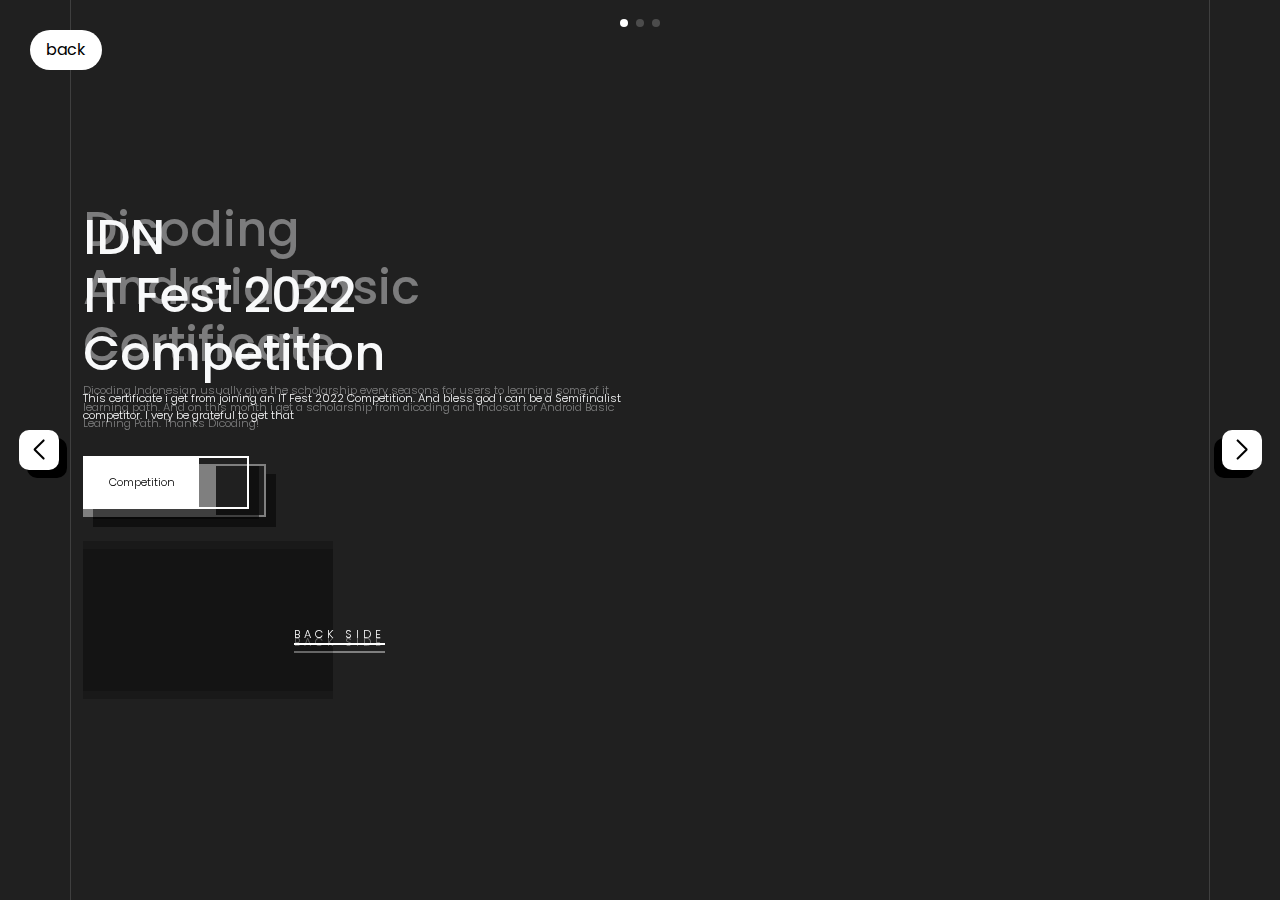
==== certificate.html @ d7dfad8f "first commit" ====
<!DOCTYPE html>
<html lang="en">

<head>
    <meta charset="UTF-8">
    <meta http-equiv="X-UA-Compatible" content="IE=edge">
    <meta name="viewport" content="width=device-width, initial-scale=1.0">
    <link rel="stylesheet" href="https://cdn.jsdelivr.net/npm/swiper@8/swiper-bundle.min.css" />
    <link rel="stylesheet" href="/certificate.css">
    <link href="https://cdn.jsdelivr.net/npm/bootstrap@5.2.2/dist/css/bootstrap.min.css" rel="stylesheet">
    <link rel="stylesheet" href="https://unicons.iconscout.com/release/v4.0.0/css/line.css">
    <title>Certificate</title>
</head>

<body>

    <section class="certificate text-light">

        <a href="/index.html" class="btn-back">
            <i class="uil uil-arrow-left"></i>
            back
        </a>

        <!-- Slider main container -->
        <div class="swiper">
            <div class="swiper-pagination"></div>
            <div class="swiper-wrapper">
                <!-- Slides -->
                <div style="background-image: url(http://drive.google.com/uc?export=view&id=1UDpopTLPmvOxt7VvrtKjDnQh6ljpm6OU);"
                    class="swiper-slide">
                    <div class="container h-100">
                        <div class="row">
                            <div class="col-md-6">
                                <h1>IDN <br> IT Fest 2022 <br> Competition</h1>
                                <p>This certificate i get from joining an IT Fest 2022 Competition. And bless god i can be a Semifinalist competitor. I very be grateful to get that</p>
    
                                <a href="#" class="btn-cert">
                                    <p>Competition</p>
                                    <i class="uil uil-award"></i>
                                </a>
    
                                <div class="img-cert-back">
                                    <p class="text-white px-2">BACK SIDE</p>
                                </div>
                            </div>
                            <div class="col-md-6 img">
                                <div style="background-image:url(http://drive.google.com/uc?export=view&id=1UDpopTLPmvOxt7VvrtKjDnQh6ljpm6OU) ;" class="img-cert">
                                    <p>FRONT SIDE</p>
                                </div>
                            </div>
                        </div>
                    </div>
                </div>


                <div style="background-image: url(http://drive.google.com/uc?export=view&id=1kTLLKosHvq5IadkdMGxqFfA5C0HYm2jv
                );"
                    class="swiper-slide">
                    <div class="container h-100">
                        <div class="row">
                            <div class="col-md-6">
                                <h1>IDN <br> IT Fest 2021 <br> Competition</h1>
                                <p>This certificate i get from joining an IT Fest 2021 Competition. And bless god i can be a Semifinalist competitor. I very be grateful to get that</p>
    
                                <a href="#" class="btn-cert">
                                    <p>Competition</p>
                                    <i class="uil uil-award"></i>
                                </a>
    
                                <div class="img-cert-back">
                                    <p class="text-white px-2">BACK SIDE</p>
                                </div>
                            </div>
                            <div class="col-md-6 img">
                                <div style="background-image:url(http://drive.google.com/uc?export=view&id=1kTLLKosHvq5IadkdMGxqFfA5C0HYm2jv
                                ) ;" class="img-cert">
                                    <p>FRONT SIDE</p>
                                </div>
                            </div>
                        </div>
                    </div>
                </div>


                <div style="background-image: url(http://drive.google.com/uc?export=view&id=1eGwKL9s7hUyaqdQIeB9fPg3MSaKRqQqB
                );"
                    class="swiper-slide">
                    <div class="container h-100">
                        <div class="row">
                            <div class="col-md-6">
                                <h1>Dicoding <br> Android Basic <br> Certificate</h1>
                                <p>Dicoding Indonesian usually give the scholarship every seasons for users to learning some of it learning path. And on this month i get a scholarship from dicoding and Indosat for Android Basic Learning Path. Thanks Dicoding!</p>
    
                                <a href="#" class="btn-cert">
                                    <p>Learnging Path</p>
                                    <i class="uil uil-book-alt"></i>
                                </a>
    
                                <div style="background-image: url(http://drive.google.com/uc?export=view&id=1rtEhdWFBoNQBMemOBMejfjK0uk5wIun_);" class="img-cert-back">
                                    <p class="text-white px-2">BACK SIDE</p>
                                </div>
                            </div>
                            <div class="col-md-6 img">
                                <div style="background-image:url(http://drive.google.com/uc?export=view&id=1eGwKL9s7hUyaqdQIeB9fPg3MSaKRqQqB
                                ) ;" class="img-cert">
                                    <p>FRONT SIDE</p>
                                </div>
                            </div>
                        </div>
                    </div>
                </div>
            </div>

            <!-- If we need navigation buttons -->
            <div class="swiper-button-prev"></div>
            <div class="swiper-button-next"></div>

            <!-- If we need scrollbar -->
        </div>
    </section>

    <script src="https://cdn.jsdelivr.net/npm/bootstrap@5.2.2/dist/js/bootstrap.bundle.min.js"></script>
    <script src="https://cdn.jsdelivr.net/npm/swiper@8/swiper-bundle.min.js"></script>

    <script>
        const swiper = new Swiper('.swiper', {
            // Optional parameters
            loop: true,
            effect: 'fade',
            spaceBetween: 30,

            // If we need pagination
            pagination: {
                el: '.swiper-pagination',
                clickable: true,
            },

            // Navigation arrows
            navigation: {
                nextEl: '.swiper-button-next',
                prevEl: '.swiper-button-prev',
            },

            // And if we need scrollbar
            scrollbar: {
                el: '.swiper-scrollbar',
            },
        });
    </script>
</body>

</html>
---- certificate.css ----
@import url('https://fonts.googleapis.com/css2?family=Poppins:wght@100;200;300;400;500;600;700;800;900&display=swap');

*{    
    font-family: 'Poppins', sans-serif;

}

body{
    margin: 0;
    padding: 0;
    height: 100vh;
    position: relative;
    

}

.container{
  border-left: 0.1px solid rgba(255, 255, 255, 0.1);
  border-right: 0.1px solid rgba(255, 255, 255, 0.1);
}

.swiper {
  width: 100vw;
  min-height: 100vh;
  background: gray;
}
.swiper-pagination{
  top: 10px;
  left:0;
  width:100%
}

.btn-back{
    padding: .5rem 1rem;
    background: white;
    z-index: 100;
    position: absolute;
    top: 30px;
    left: 30px;
    border-radius: 30px;
    text-decoration: none;
    color: black;
    font-size: 1rem;
    transition: .5s;
    display: flex;
}

.btn-back:hover{
    left: 50px;
    opacity: 0.8;
    color: black;
}


.swiper-wrapper{
  width: 100%;
  height: 100%;
}

.swiper-slide{
  width: 100vw;
  background-size: cover;
  background-repeat: no-repeat;
  background-position: center;
  height: 100vh;
}

.swiper-slide::before{
    content: "";
    display: block;
    width: 100vw;
    height: 100vh;
    position: absolute;
    background: rgba(0, 0, 0, 0.5);
    z-index: -1;
}

.swiper-pagination-bullet{
  background-color: white;
}

.swiper-button-prev{
  left: 25px;
}

.swiper-button-prev::after{
  color: black;
  font-size: 20px;
  font-weight: 800;
  background: white;
  padding: 10px 15px;
  border-radius: 10px;
  box-shadow: 8px 8px rgba(0, 0, 0, 1);
  transition: .5s;
}

.swiper-button-prev:active::after{
  box-shadow: 0px 0px 0px 0px transparent;
}

.swiper-button-next{
  right: 25px;
}


.swiper-button-next::after{
  color: black;
  font-size: 20px;
  font-weight: 800;
  background: white;
  padding: 10px 15px;
  border-radius: 10px;
  box-shadow: -8px 8px rgba(0, 0, 0, 1);
  transition: .5s;
}

.container  h1{
  font-weight: 500;
  font-size: 3rem;
}

.container  p{
  font-size: 0.7rem;
  font-weight: 300;
  width: 100%;
}

.container{
  display: flex;
  flex-direction: column;
  justify-content: center;
}

.swiper-button-next:active::after{
  box-shadow: 0px 0px 0px 0px transparent;
}


.btn-cert{
  text-decoration: none;
  border: 2px solid white;
  width: fit-content;
  display: flex;
  align-items: center;
  justify-content: center;
  cursor: pointer;
  height: fit-content;
  box-shadow: 10px 10px rgba(0, 0, 0, 0.5);
  margin: 2rem 0;
}


.btn-cert p{
  width: fit-content;
  height: fit-content;
  padding: 1rem 1.5rem ;
  margin: 0;
  color: black;
  background: white;
}

.btn-cert i{
  font-size: 20px;
  padding: 0 1.5rem;
  color: white;
}

.img-cert-back{
  width: 250px;
  height: 150px;
  background-size: cover;
  background-repeat: no-repeat;
  display: flex;
  align-items: flex-end;
  justify-content: end;
}

.img-cert-back::before{
    content: "";
    width: 250px;
    height: 150px;
    position: absolute;
    z-index: 1;
    background: rgba(0, 0, 0, 0.2);
}

.img-cert-back p{
  display: flex;
  flex-direction: column;
  width: fit-content;
  font-weight: 300;
  right: -60px;
  bottom: 30px;
  position: relative;
  letter-spacing: 4px;
  z-index: 100;
}

.img-cert-back p:after{
  content: "";
  display: block;
  width: 100%;
  height: 2px;
  background: white;
}

.img-cert{
    width: 400px;
    height: 250px;
    background-repeat: no-repeat;
    background-size: cover;
    display: flex;
    align-items: flex-end;
    justify-content: start;
}

.img{
    display: flex;
    justify-content: center;
}

.img-cert p{
    display: none;
}

@media (max-width: 850px) {
    .img{
        padding: 2rem 0;
        justify-content: end;
    }

    .img-cert{
        width: 250px;
        height: 150px;
    }

    .img-cert p{
        display: flex;
        flex-direction: column;
        width: fit-content;
        font-weight: 300;
        left: -60px;
        bottom: 30px;
        position: relative;
        letter-spacing: 4px;
    }
    .img-cert p:after{
        content: "";
        display: block;
        width: 100%;
        height: 2px;
        background: white;
      }
}

@media (max-width: 400px) {
    .container h1{
        font-size: 2rem;
    }
}
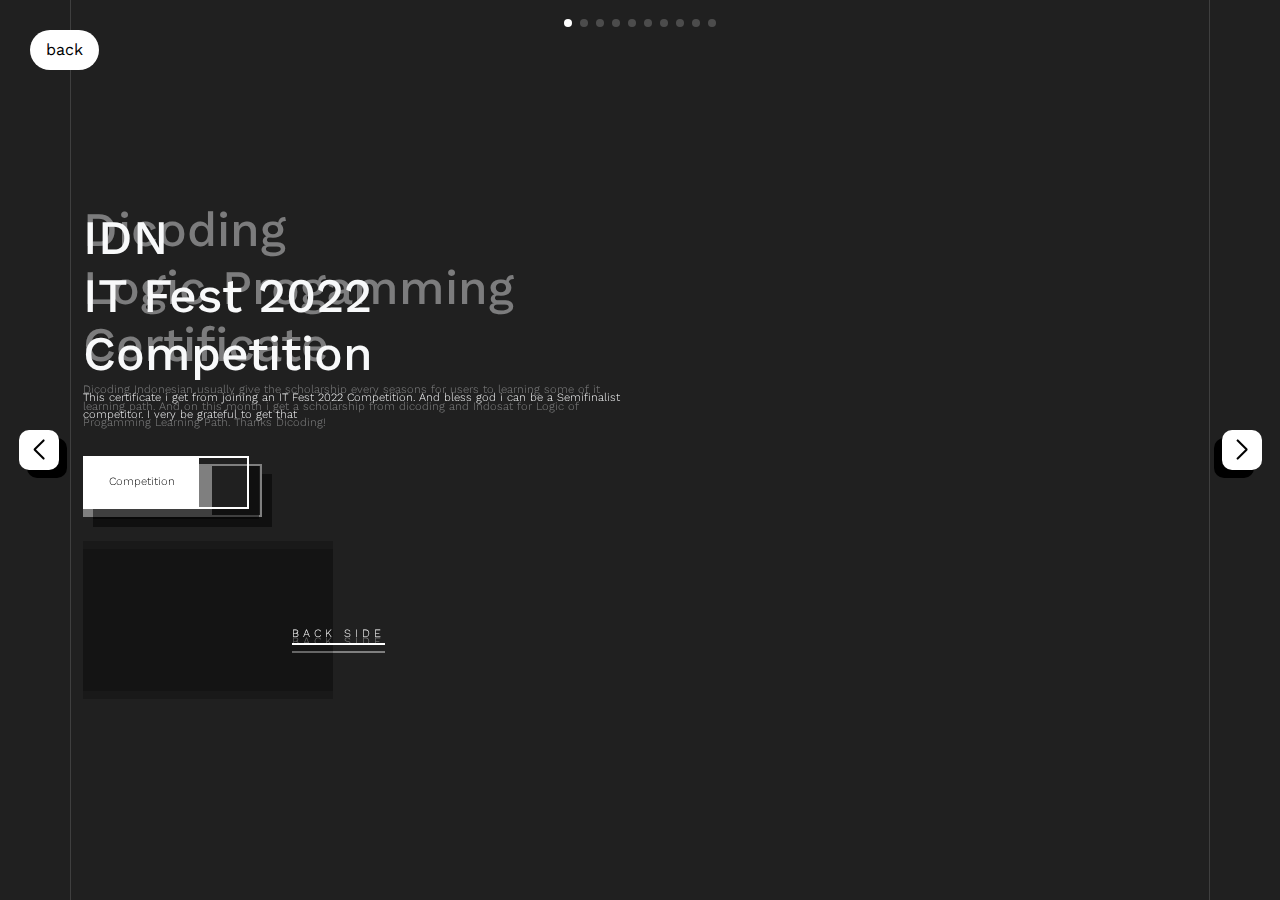
==== commit 2f1a01a3: "commit" ====
--- a/certificate.html
+++ b/certificate.html
@@ -109,6 +109,196 @@
                         </div>
                     </div>
                 </div>
+
+                <div style="background-image: url(http://drive.google.com/uc?export=view&id=10IHNVE8cS8xwMqtUmhPKJCO1WFL1CJr3);"
+                    class="swiper-slide">
+                    <div class="container h-100">
+                        <div class="row">
+                            <div class="col-md-6">
+                                <h1>Dicoding <br> Web Basic <br> Certificate</h1>
+                                <p>Dicoding Indonesian usually give the scholarship every seasons for users to learning some of it learning path. And on this month i get a scholarship from dicoding and Indosat for Website Basic Learning Path. Thanks Dicoding!</p>
+    
+                                <a href="#" class="btn-cert">
+                                    <p>Learnging Path</p>
+                                    <i class="uil uil-book-alt"></i>
+                                </a>
+    
+                                <div style="background-image: url(http://drive.google.com/uc?export=view&id=15D6oX1zhETEEfa7-CYOkKCdxzqwsqAxT);" class="img-cert-back">
+                                    <p class="text-white px-2">BACK SIDE</p>
+                                </div>
+                            </div>
+                            <div class="col-md-6 img">
+                                <div style="background-image:url(http://drive.google.com/uc?export=view&id=10IHNVE8cS8xwMqtUmhPKJCO1WFL1CJr3
+                                ) ;" class="img-cert">
+                                    <p>FRONT SIDE</p>
+                                </div>
+                            </div>
+                        </div>
+                    </div>
+                </div>
+
+                <div style="background-image: url(http://drive.google.com/uc?export=view&id=16lJAxYd4nvbYzfmhBEMVgfAoepp-Y2qK);"
+                    class="swiper-slide">
+                    <div class="container h-100">
+                        <div class="row">
+                            <div class="col-md-6">
+                                <h1>Dicoding <br> javascript <br> Certificate</h1>
+                                <p>Dicoding Indonesian usually give the scholarship every seasons for users to learning some of it learning path. And on this month i get a scholarship from dicoding and Indosat for Javascript Learning Path. Thanks Dicoding!</p>
+    
+                                <a href="#" class="btn-cert">
+                                    <p>Learnging Path</p>
+                                    <i class="uil uil-book-alt"></i>
+                                </a>
+    
+                                <div style="background-image: url(http://drive.google.com/uc?export=view&id=1NXjeVXjfk3Gi4C3tPOoz4Z6QU-RoiVC8);" class="img-cert-back">
+                                    <p class="text-white px-2">BACK SIDE</p>
+                                </div>
+                            </div>
+                            <div class="col-md-6 img">
+                                <div style="background-image:url(http://drive.google.com/uc?export=view&id=16lJAxYd4nvbYzfmhBEMVgfAoepp-Y2qK
+                                ) ;" class="img-cert">
+                                    <p>FRONT SIDE</p>
+                                </div>
+                            </div>
+                        </div>
+                    </div>
+                </div>
+
+                <div style="background-image: url(http://drive.google.com/uc?export=view&id=1jwOEROJ8SzhKtxq0ZDV2DdB0aP3m2sKA);"
+                    class="swiper-slide">
+                    <div class="container h-100">
+                        <div class="row">
+                            <div class="col-md-6">
+                                <h1>Dicoding <br> Kotlin Basic <br> Certificate</h1>
+                                <p>Dicoding Indonesian usually give the scholarship every seasons for users to learning some of it learning path. And on this month i get a scholarship from dicoding and Indosat for Kotlin Basic Learning Path. Thanks Dicoding!</p>
+    
+                                <a href="#" class="btn-cert">
+                                    <p>Learnging Path</p>
+                                    <i class="uil uil-book-alt"></i>
+                                </a>
+    
+                                <div style="background-image: url(http://drive.google.com/uc?export=view&id=1Pvyw2CKwAZ34tErsoCgE8b_UqW3FWo-c);" class="img-cert-back">
+                                    <p class="text-white px-2">BACK SIDE</p>
+                                </div>
+                            </div>
+                            <div class="col-md-6 img">
+                                <div style="background-image:url(http://drive.google.com/uc?export=view&id=1jwOEROJ8SzhKtxq0ZDV2DdB0aP3m2sKA
+                                ) ;" class="img-cert">
+                                    <p>FRONT SIDE</p>
+                                </div>
+                            </div>
+                        </div>
+                    </div>
+                </div>
+
+                <div style="background-image: url(http://drive.google.com/uc?export=view&id=1VITttNQYrX1KhTSe-yGS0YGqkJJwt1zH);"
+                    class="swiper-slide">
+                    <div class="container h-100">
+                        <div class="row">
+                            <div class="col-md-6">
+                                <h1>Dicoding <br> Solid Logic <br> Certificate</h1>
+                                <p>Dicoding Indonesian usually give the scholarship every seasons for users to learning some of it learning path. And on this month i get a scholarship from dicoding and Indosat for Solid Logic Learning Path. Thanks Dicoding!</p>
+    
+                                <a href="#" class="btn-cert">
+                                    <p>Learnging Path</p>
+                                    <i class="uil uil-book-alt"></i>
+                                </a>
+    
+                                <div style="background-image: url(http://drive.google.com/uc?export=view&id=173pqAQYL82qtQNmKLX5BHoGE1cPWtQZa);" class="img-cert-back">
+                                    <p class="text-white px-2">BACK SIDE</p>
+                                </div>
+                            </div>
+                            <div class="col-md-6 img">
+                                <div style="background-image:url(http://drive.google.com/uc?export=view&id=1VITttNQYrX1KhTSe-yGS0YGqkJJwt1zH
+                                ) ;" class="img-cert">
+                                    <p>FRONT SIDE</p>
+                                </div>
+                            </div>
+                        </div>
+                    </div>
+                </div>
+
+                <div style="background-image: url(http://drive.google.com/uc?export=view&id=1yKeDfbA1n9SjCw3WikRkJ4ItNGg8En26);"
+                    class="swiper-slide">
+                    <div class="container h-100">
+                        <div class="row">
+                            <div class="col-md-6">
+                                <h1>Dicoding <br> Software Developer <br> Certificate</h1>
+                                <p>Dicoding Indonesian usually give the scholarship every seasons for users to learning some of it learning path. And on this month i get a scholarship from dicoding and Indosat for Software Developer Learning Path. Thanks Dicoding!</p>
+    
+                                <a href="#" class="btn-cert">
+                                    <p>Learnging Path</p>
+                                    <i class="uil uil-book-alt"></i>
+                                </a>
+    
+                                <div style="background-image: url(http://drive.google.com/uc?export=view&id=16nCJ2XeqZxLpYmhJjjMRh_qtbSu6j5Vw);" class="img-cert-back">
+                                    <p class="text-white px-2">BACK SIDE</p>
+                                </div>
+                            </div>
+                            <div class="col-md-6 img">
+                                <div style="background-image:url(http://drive.google.com/uc?export=view&id=1yKeDfbA1n9SjCw3WikRkJ4ItNGg8En26
+                                ) ;" class="img-cert">
+                                    <p>FRONT SIDE</p>
+                                </div>
+                            </div>
+                        </div>
+                    </div>
+                </div>
+
+                <div style="background-image: url(http://drive.google.com/uc?export=view&id=1al8VZk3_agmpfoT5zF79kf7zHFrBtI6C);"
+                    class="swiper-slide">
+                    <div class="container h-100">
+                        <div class="row">
+                            <div class="col-md-6">
+                                <h1>Dicoding <br> Data Basic <br> Certificate</h1>
+                                <p>Dicoding Indonesian usually give the scholarship every seasons for users to learning some of it learning path. And on this month i get a scholarship from dicoding and Indosat for Data Basic Learning Path. Thanks Dicoding!</p>
+    
+                                <a href="#" class="btn-cert">
+                                    <p>Learnging Path</p>
+                                    <i class="uil uil-book-alt"></i>
+                                </a>
+    
+                                <div style="background-image: url(http://drive.google.com/uc?export=view&id=15GR9GCCYLZKMEgOpgRmRxQAZXr7QFuV0);" class="img-cert-back">
+                                    <p class="text-white px-2">BACK SIDE</p>
+                                </div>
+                            </div>
+                            <div class="col-md-6 img">
+                                <div style="background-image:url(http://drive.google.com/uc?export=view&id=1al8VZk3_agmpfoT5zF79kf7zHFrBtI6C
+                                ) ;" class="img-cert">
+                                    <p>FRONT SIDE</p>
+                                </div>
+                            </div>
+                        </div>
+                    </div>
+                </div>
+
+                <div style="background-image: url(http://drive.google.com/uc?export=view&id=1oWD6BMagu5BiueDR_GVA_aTorqmCkJJw);"
+                    class="swiper-slide">
+                    <div class="container h-100">
+                        <div class="row">
+                            <div class="col-md-6">
+                                <h1>Dicoding <br> Logic Progamming <br> Certificate</h1>
+                                <p>Dicoding Indonesian usually give the scholarship every seasons for users to learning some of it learning path. And on this month i get a scholarship from dicoding and Indosat for Logic of Progamming Learning Path. Thanks Dicoding!</p>
+    
+                                <a href="#" class="btn-cert">
+                                    <p>Learnging Path</p>
+                                    <i class="uil uil-book-alt"></i>
+                                </a>
+    
+                                <div style="background-image: url(http://drive.google.com/uc?export=view&id=1QpuajmKvr3Mf6jyg79SZ6IQUzhWOZlJN);" class="img-cert-back">
+                                    <p class="text-white px-2">BACK SIDE</p>
+                                </div>
+                            </div>
+                            <div class="col-md-6 img">
+                                <div style="background-image:url(http://drive.google.com/uc?export=view&id=1oWD6BMagu5BiueDR_GVA_aTorqmCkJJw
+                                ) ;" class="img-cert">
+                                    <p>FRONT SIDE</p>
+                                </div>
+                            </div>
+                        </div>
+                    </div>
+                </div>
+
             </div>
 
             <!-- If we need navigation buttons -->
--- a/certificate.css
+++ b/certificate.css
@@ -1,7 +1,7 @@
-@import url('https://fonts.googleapis.com/css2?family=Poppins:wght@100;200;300;400;500;600;700;800;900&display=swap');
+@import url('https://fonts.googleapis.com/css2?family=Work+Sans:ital,wght@0,100;0,200;0,300;0,400;0,500;0,600;0,700;0,800;0,900;1,100;1,200;1,300;1,400;1,500;1,600;1,700;1,800;1,900&display=swap');
 
 *{    
-    font-family: 'Poppins', sans-serif;
+    font-family: 'Work sans', sans-serif;
 
 }
 
@@ -212,6 +212,7 @@
     display: flex;
     align-items: flex-end;
     justify-content: start;
+    transition: .5s;
 }
 
 .img{
@@ -257,4 +258,14 @@
     .container h1{
         font-size: 2rem;
     }
-}
+
+    .btn-back{
+      left: auto;
+      right: 30px;
+      width: fit-content;
+    }
+    .btn-back:hover{
+      right: 50px;
+      left: auto;
+    }
+}
